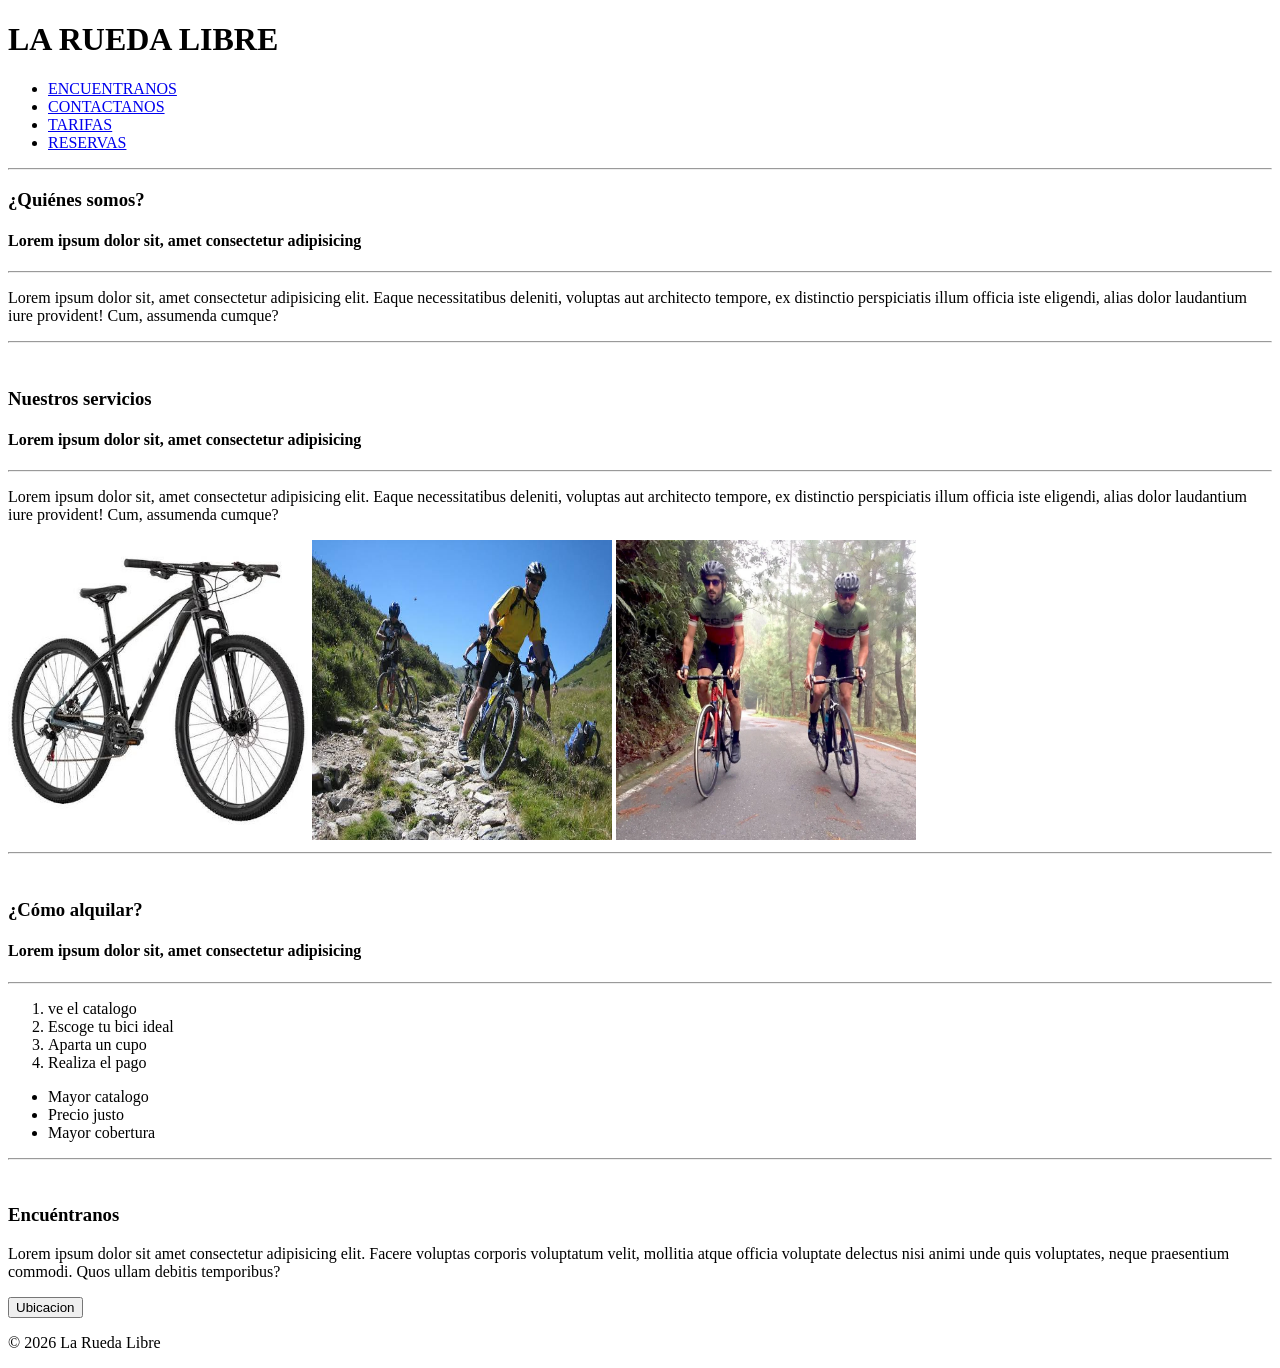
==== index.html @ dae5adf8 "Version intermedia" ====
<!DOCTYPE html>
<html lang="en">

<head>
    <meta charset="UTF-8">
    <meta name="viewport" content="width=device-width, initial-scale=1.0">
    <title>La Rueda Libre</title> 
    <link rel="stylesheet" href="../styles/styles.css">
</head>

<body>
    <header>
        <h1 style="left: auto; font-weight:bold;">LA RUEDA LIBRE</h1>

        <nav>
            <ul>
                <li><a href="#encuentranos">ENCUENTRANOS</a></li>
                <li><a href="mailto:contacto@tudominio.com">CONTACTANOS</a></li>
                <li><a href="Public/terifas.html">TARIFAS</a></li>
                <li><a href="../Public/reservas.html">RESERVAS</a></li>
            </ul>
        </nav>
    </header>

    <hr>

    <main>

        <!-- primer subtitulo -->
        <article>
            <div id="" class="">

                <h3 style="left: auto; font-weight:bold;">¿Quiénes somos?</h3>
                <div>
                    <h4 style="left: auto; font-weight:bold;">Lorem ipsum dolor sit, amet consectetur adipisicing</h4>
                    <hr>
                    <p>Lorem ipsum dolor sit, amet consectetur adipisicing elit. Eaque necessitatibus deleniti, voluptas
                        aut
                        architecto tempore, ex distinctio perspiciatis illum officia iste eligendi, alias dolor
                        laudantium
                        iure provident! Cum, assumenda cumque?</p>
                </div>
            </div>
        </article>

        <hr>
        <br>

        <!-- segundo subtitulo -->

        <article>
            <div id="" class="">

                <h3>Nuestros servicios</h3>
                <div>
                    <h4 style="left: auto; font-weight:bold;">Lorem ipsum dolor sit, amet consectetur adipisicing</h4>
                    <hr>
                    <p>Lorem ipsum dolor sit, amet consectetur adipisicing elit. Eaque necessitatibus deleniti, voluptas
                        aut
                        architecto tempore, ex distinctio perspiciatis illum officia iste eligendi, alias dolor
                        laudantium
                        iure
                        provident! Cum, assumenda cumque?</p>

                    <div style="justify-content: center;">
                        <div style="justify-content: center;">
                            <img src="resources/2images.jpeg" alt="" height="300px" width="300px"
                                style="justify-content: left;">
                            <img src="resources/images.jpeg" alt="" height="300px" width="300px"
                                style="justify-content: center;">
                            <img src="resources/actimax-blog-1b74db6597-Ciclistas-medellin.webp" height="300px"
                                width="300px" style="justify-content: right;">
                        </div>
                    </div>
                </div>
            </div>
        </article>

        <hr>
        <br>

        <!-- tercer subtitulo -->
        <article>
            <div id="" class="">

                <h3>¿Cómo alquilar?</h3>

                <div>
                    <h4 style="left: auto; font-weight:bold;">Lorem ipsum dolor sit, amet consectetur adipisicing</h4>
                    <hr>
                    <div>
                        <ol>
                            <li>ve el catalogo</li>
                            <li>Escoge tu bici ideal</li>
                            <li>Aparta un cupo</li>
                            <li>Realiza el pago</li>
                        </ol>
                    </div>
                    <div>
                        <ul>
                            <li>Mayor catalogo</li>
                            <li>Precio justo</li>
                            <li>Mayor cobertura</li>
                        </ul>
                    </div>
                </div>
            </div>
        </article>

        <hr>
        <br>

        <!-- cuarto subtitulo -->
        <section>
            <div id="encuentranos" class="">

                <h3>Encuéntranos</h3>
                <p>Lorem ipsum dolor sit amet consectetur adipisicing elit. Facere voluptas corporis voluptatum velit,
                    mollitia atque officia voluptate delectus nisi animi unde quis voluptates, neque praesentium
                    commodi.
                    Quos ullam debitis temporibus?</p>

                <a href="https://www.google.com/maps/search/?api=1&query=Parque+de+las+Heras"
                    target="_blank"><button>Ubicacion</button></a>

            </div>

        </section>

    </main>
    <footer>
        <p>&copy; 2026 La Rueda Libre</p>
    </footer>
</body>

</html>
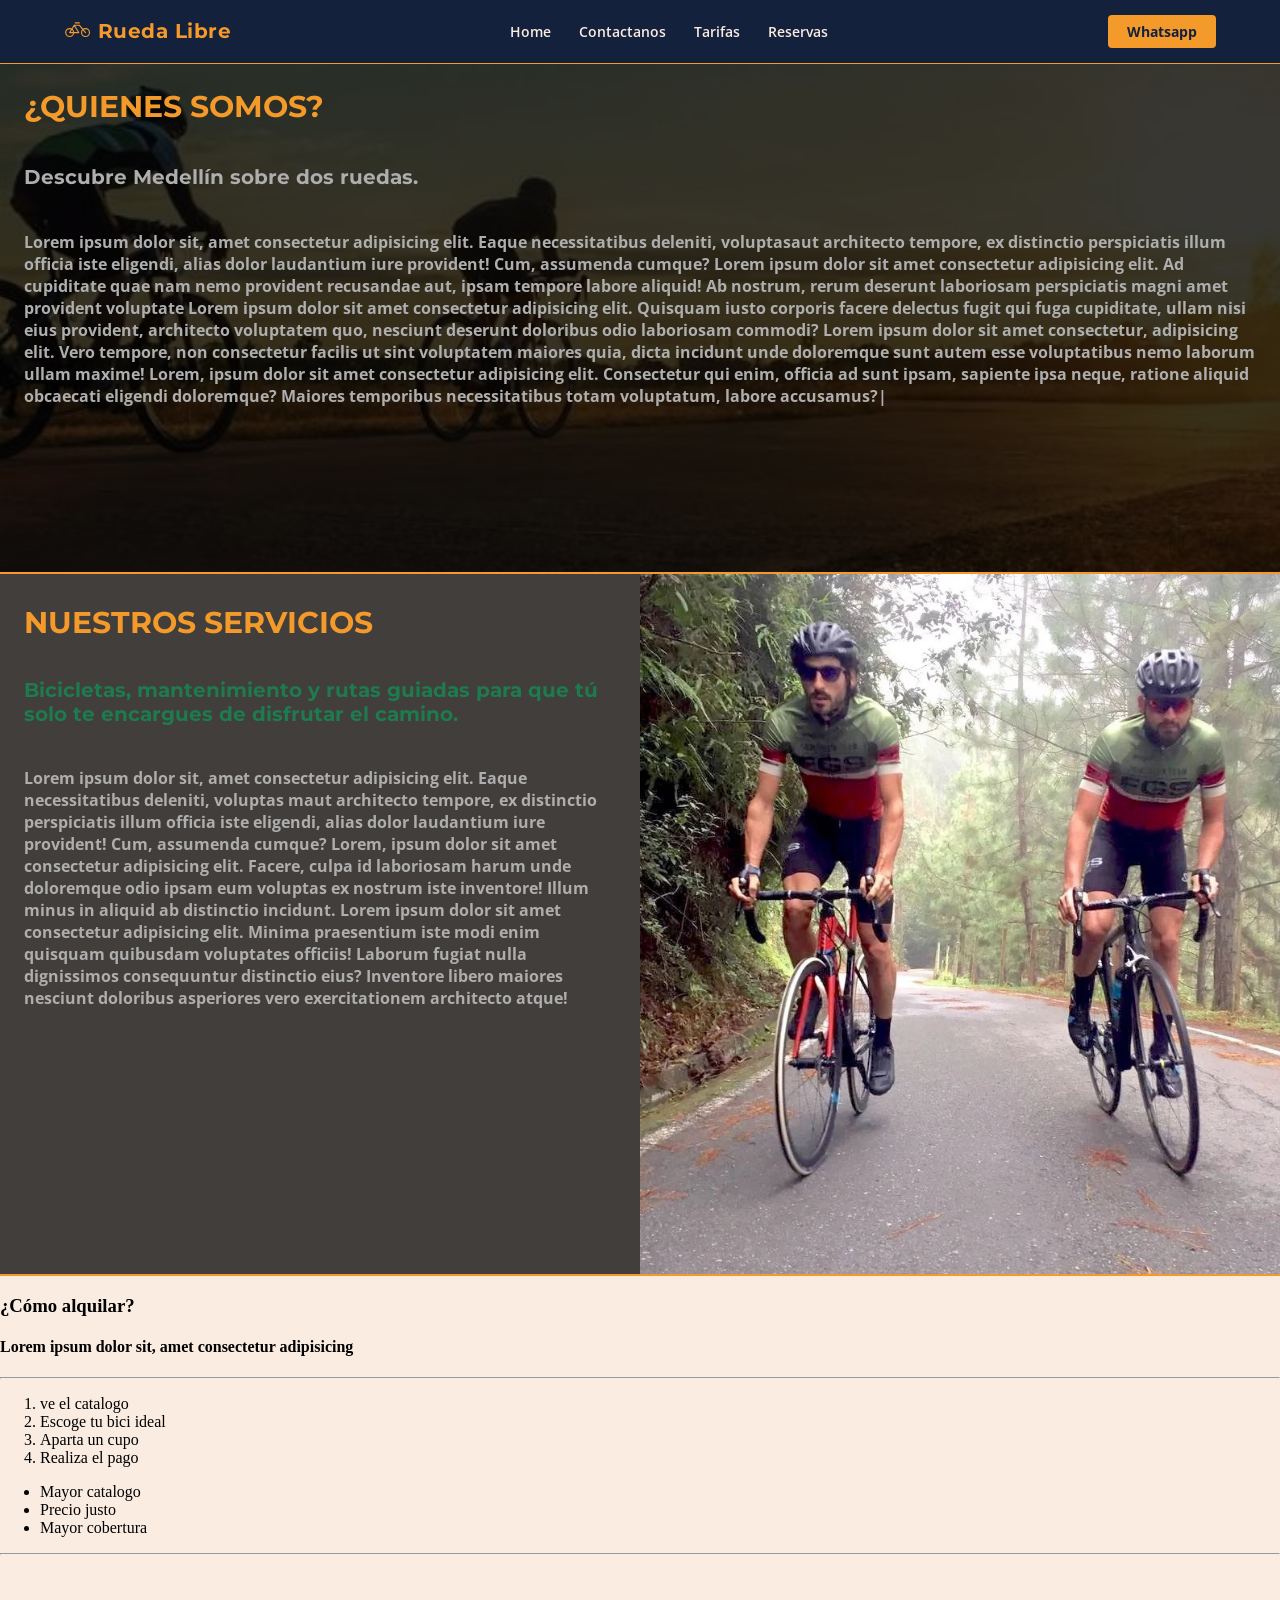
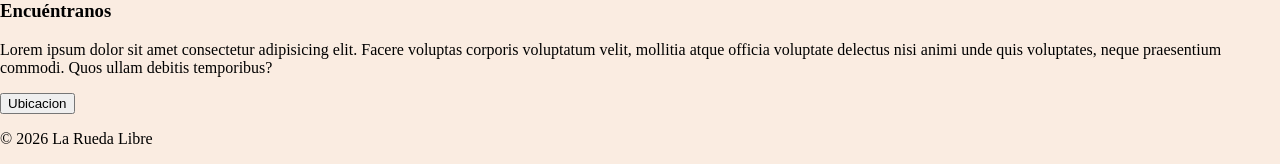
==== commit 474c2757: "version 1.6 alpha" ====
--- a/index.html
+++ b/index.html
@@ -4,86 +4,93 @@
 <head>
     <meta charset="UTF-8">
     <meta name="viewport" content="width=device-width, initial-scale=1.0">
-    <title>La Rueda Libre</title> 
-    <link rel="stylesheet" href="../styles/styles.css">
+    <title>La Rueda Libre</title>
+    <link rel="stylesheet" href="styles/styles.css">
 </head>
 
-<body>
-    <header>
-        <h1 style="left: auto; font-weight:bold;">LA RUEDA LIBRE</h1>
+<body class="Rork">
 
-        <nav>
-            <ul>
-                <li><a href="#encuentranos">ENCUENTRANOS</a></li>
-                <li><a href="mailto:contacto@tudominio.com">CONTACTANOS</a></li>
-                <li><a href="Public/terifas.html">TARIFAS</a></li>
-                <li><a href="../Public/reservas.html">RESERVAS</a></li>
+    <header id="laberBar">
+        <nav id="BarraNavegadora">
+            <div class="label_logo">
+                <svg class="icono_bicicleta" viewBox="0 0 48 32" aria-hidden="true" focusable="false">
+                    <circle cx="10" cy="23" r="7"></circle>
+                    <circle cx="38" cy="23" r="7"></circle>
+                    <path d="M10 23 18 10h9l11 13M18 10l8 13H10m10-17h7"></path>
+                </svg>
+                <span>Rueda Libre</span>
+            </div>
+            <ul class="opcioneNav">
+                <li class="opt11"><a href="../index.html">Home</a></li>
+                <li class="opt11"><a href="mailto:contacto@tudominio.com">Contactanos</a></li>
+                <li class="opt11"><a href="../Public/terifas.html">Tarifas</a></li>
+                <li class="opt11"><a href="../Public/reservas.html">Reservas</a></li>
             </ul>
+            <div class="botones">
+                <a href="https://wa.me/573000000000"><button class="boton">Whatsapp</button></a>
+            </div>
         </nav>
     </header>
 
-    <hr>
 
-    <main>
+    <main class="Yigdrasil">
 
         <!-- primer subtitulo -->
-        <article>
-            <div id="" class="">
+        <article id="Somer">
+            <div id="WhatRaw" class="">
 
-                <h3 style="left: auto; font-weight:bold;">¿Quiénes somos?</h3>
+                <h3 style="left: auto; font-weight:bold;" class="article34">¿QUIENES SOMOS?</h3>
                 <div>
-                    <h4 style="left: auto; font-weight:bold;">Lorem ipsum dolor sit, amet consectetur adipisicing</h4>
-                    <hr>
-                    <p>Lorem ipsum dolor sit, amet consectetur adipisicing elit. Eaque necessitatibus deleniti, voluptas
-                        aut
+                    <h4 style="left: auto; font-weight:bold;" class="subtitle">Descubre Medellín sobre dos ruedas.</h4>
+                    <p class="textos">Lorem ipsum dolor sit, amet consectetur adipisicing elit. Eaque necessitatibus
+                        deleniti, voluptasaut
                         architecto tempore, ex distinctio perspiciatis illum officia iste eligendi, alias dolor
-                        laudantium
-                        iure provident! Cum, assumenda cumque?</p>
+                        laudantium iure provident! Cum, assumenda cumque? Lorem ipsum dolor sit amet consectetur
+                        adipisicing elit.
+                        Ad cupiditate quae nam nemo provident recusandae aut, ipsam tempore labore aliquid! Ab nostrum,
+                        rerum deserunt laboriosam perspiciatis magni amet provident voluptate Lorem ipsum dolor sit amet
+                        consectetur adipisicing elit. Quisquam iusto corporis facere delectus fugit qui fuga cupiditate,
+                        ullam nisi eius provident, architecto voluptatem quo, nesciunt deserunt doloribus odio
+                        laboriosam commodi? Lorem ipsum dolor sit amet consectetur, adipisicing elit. Vero tempore, non
+                        consectetur facilis ut sint voluptatem maiores quia, dicta incidunt unde doloremque sunt autem
+                        esse voluptatibus nemo laborum ullam maxime! Lorem, ipsum dolor sit amet consectetur adipisicing
+                        elit. Consectetur qui enim, officia ad sunt ipsam, sapiente ipsa neque, ratione aliquid
+                        obcaecati eligendi doloremque? Maiores temporibus necessitatibus totam voluptatum, labore
+                        accusamus?|</p>
                 </div>
             </div>
         </article>
 
-        <hr>
-        <br>
-
         <!-- segundo subtitulo -->
 
-        <article>
-            <div id="" class="">
-
-                <h3>Nuestros servicios</h3>
-                <div>
-                    <h4 style="left: auto; font-weight:bold;">Lorem ipsum dolor sit, amet consectetur adipisicing</h4>
-                    <hr>
-                    <p>Lorem ipsum dolor sit, amet consectetur adipisicing elit. Eaque necessitatibus deleniti, voluptas
-                        aut
+        <article class="article22">
+            <div id="Espacing22" class="">
+                <div id="ranward1">
+                    <h3 class="sectio2Title">NUESTROS SERVICIOS</h3>
+                    <h4 style="left: auto; font-weight:bold;" class="subtitle2">Bicicletas, mantenimiento y rutas
+                        guiadas para que tú solo te encargues de disfrutar el camino.</h4>
+                    <p class="textos2">Lorem ipsum dolor sit, amet consectetur adipisicing elit. Eaque necessitatibus
+                        deleniti, voluptas maut
                         architecto tempore, ex distinctio perspiciatis illum officia iste eligendi, alias dolor
-                        laudantium
-                        iure
-                        provident! Cum, assumenda cumque?</p>
-
-                    <div style="justify-content: center;">
-                        <div style="justify-content: center;">
-                            <img src="resources/2images.jpeg" alt="" height="300px" width="300px"
-                                style="justify-content: left;">
-                            <img src="resources/images.jpeg" alt="" height="300px" width="300px"
-                                style="justify-content: center;">
-                            <img src="resources/actimax-blog-1b74db6597-Ciclistas-medellin.webp" height="300px"
-                                width="300px" style="justify-content: right;">
-                        </div>
-                    </div>
+                        laudantium iure provident! Cum, assumenda cumque? Lorem, ipsum dolor sit amet consectetur
+                        adipisicing elit. Facere, culpa id laboriosam harum unde doloremque odio ipsam eum voluptas ex
+                        nostrum iste inventore! Illum minus in aliquid ab distinctio incidunt. Lorem ipsum dolor sit
+                        amet consectetur adipisicing elit. Minima praesentium iste modi enim quisquam quibusdam
+                        voluptates officiis! Laborum fugiat nulla dignissimos consequuntur distinctio eius? Inventore
+                        libero maiores nesciunt doloribus asperiores vero exercitationem architecto atque!</p>
+                </div>
+                <div style="justify-content: center;" id="ranward2">
+                    <img src="resources\actimax-blog-1b74db6597-Ciclistas-medellin.webp" alt="" height="300px"
+                        width="300px" style="justify-content: left;" id="imgsection1">
                 </div>
             </div>
         </article>
 
-        <hr>
-        <br>
-
         <!-- tercer subtitulo -->
-        <article>
+        <article class="">
             <div id="" class="">
 
-                <h3>¿Cómo alquilar?</h3>
+                <h3 id="">¿Cómo alquilar?</h3>
 
                 <div>
                     <h4 style="left: auto; font-weight:bold;">Lorem ipsum dolor sit, amet consectetur adipisicing</h4>
--- a/styles/styles.css
+++ b/styles/styles.css
@@ -0,0 +1,233 @@
+@import url("https://fonts.googleapis.com/css2?family=Montserrat:ital,wght@0,100..900;1,100..900&display=swap");
+@import url('https://fonts.googleapis.com/css2?family=Montserrat:ital,wght@0,100..900;1,100..900&family=Open+Sans:ital,wght@0,300..800;1,300..800&display=swap');
+
+:root {
+
+    /* pañeta de colores */
+
+    --Btn1yEnlaces: #1E7A4F;
+    --Btn2YDestacado: #F39A2B;
+    --TitulosySubtitulos: #14213D;
+    --BackgroundPage: #faece1;
+    --TextoGeneral: #aeaeae;
+
+    /* fuentes google */
+
+    --Titulos: "Montserrat", sans-serif;
+    --Textos: "Open Sans", sans-serif;
+}
+
+
+.Yigdrasil {
+
+    background-color: var(--BackgroundPage);
+    margin: 0 auto;
+    padding: 0;
+}
+
+.Rork { 
+    margin: 0;
+    background-color: var(--BackgroundPage);
+}  
+
+/* nav bar */
+
+#laberBar{ 
+    position: sticky;
+    top: 0;
+    z-index: 100;
+} 
+
+.icono_bicicleta {
+    width: 1.7rem;
+    height: 1.2rem;
+    flex: 0 0 auto;
+    fill: none;
+    stroke: var(--Btn2YDestacado);
+    stroke-width: 2;
+    stroke-linecap: round;
+    stroke-linejoin: round;
+}
+
+#BarraNavegadora {
+    margin-top: 0px;
+    box-sizing: border-box;
+    display: flex;
+    align-items: center;
+    justify-content: space-between;
+    gap: 2rem;
+    width: 100%;
+    min-height: 64px;
+    padding: 0.75rem 5%;
+    background-color: var(--TitulosySubtitulos);
+    border-bottom: 1.5px solid var(--Btn2YDestacado);
+    margin-bottom: 0;
+}
+
+.label_logo {
+    flex-shrink: 0;
+    color: var(--Btn2YDestacado);
+    font-family: var(--Titulos);
+    font-size: 1.25rem;
+    font-weight: 700;
+    letter-spacing: 0.5px;
+}
+
+.opcioneNav {
+    display: flex;
+    align-items: center;
+    justify-content: center;
+    gap: 1.75rem;
+    flex: 1;
+    margin: 0;
+    padding: 0;
+    list-style: none;
+}
+
+.opt11 a {
+    color: var(--BackgroundPage);
+    font-family: var(--Textos);
+    font-size: 0.9rem;
+    font-weight: 600;
+    text-decoration: none;
+    transition: color 0.2s ease;
+}
+
+.opt11 a:hover {
+    color: var(--Btn1yEnlaces);
+}
+
+.botones {
+    flex-shrink: 0;
+}
+
+.boton {
+    display: inline-flex;
+    align-items: center;
+    justify-content: center;
+    padding: 0.6rem 1.2rem;
+    border: 0;
+    border-radius: 4px;
+    background-color: var(--Btn2YDestacado);
+    color: var(--TitulosySubtitulos);
+    box-shadow: none;
+    font-family: var(--Textos);
+    font-size: 0.85rem;
+    font-weight: 700;
+    line-height: 1;
+    cursor: pointer;
+    transition: background-color 0.2s ease;
+}
+
+.boton:hover {
+    background-color: var(--Btn1yEnlaces);
+    color: var(--BackgroundPage);
+} 
+
+/* articulo 1 */
+
+#Somer{ 
+    background-image: url("../resources/bannerarticlequienes%20somos.jpg"); 
+    background-size: cover; 
+    background-position: center;
+    background-repeat: no-repeat;
+    min-height: 460px;    
+}
+
+
+#WhatRaw{ 
+    padding: 1.5rem;
+    background-color: rgba(0, 0, 0, 0.779);
+    color: var(--BackgroundPage); 
+    min-height: 460px;  
+    border-bottom: 1.5px var(--Btn2YDestacado);
+} 
+
+#WhatRaw h3{ 
+    margin-top: 0; 
+    margin-bottom: 2.5rem; 
+    font-family: var(--Titulos); 
+    font-size: 30px; 
+    color: var(--Btn2YDestacado);
+}  
+
+.subtitle{ 
+    margin-bottom: 2.6rem; 
+    font-family: var(--Titulos); 
+    font-size: 20px;  
+    color: var(--TextoGeneral);
+} 
+
+.textos{ 
+
+    font-family: var(--Textos); 
+    font-size: 16px; 
+    color: var(--TextoGeneral); 
+    font-weight: 700; 
+    text-justify: center;
+
+} 
+
+.article22{ 
+    padding: 0 0rem 0rem; 
+    margin-top: 0; 
+    border-top: solid 2px var(--Btn2YDestacado); 
+    border-bottom: solid 2px var(--Btn2YDestacado);
+} 
+
+
+#Espacing22{ 
+    display: grid; 
+    grid-template-columns: minmax(0, 1fr) minmax(0, 1fr); 
+    gap: 0rem; 
+    align-items: stretch;
+} 
+
+#ranward1{ 
+    min-width: 0;  
+    background-color: rgba(0, 0, 0, 0.736); 
+} 
+
+#ranward2{ 
+    min-width: 0;
+} 
+
+#imgsection1{ 
+    display: block; 
+    width: 100%;
+    height: 700px; 
+    min-height: 300px; 
+    object-fit: cover;
+}  
+
+.sectio2Title{ 
+
+    color: var(--Btn2YDestacado); 
+    font-family: var(--Titulos);
+    font-size: 30px;  
+    padding-left: 1.5rem; 
+    margin-bottom: 2.3rem;
+    
+} 
+
+.subtitle2{ 
+    padding-left: 1.5rem; 
+    font-family: var(--Titulos); 
+    font-size: 20px; 
+    color: var(--Btn1yEnlaces); 
+    margin-bottom: 2.6rem;
+
+} 
+
+.textos2{ 
+
+    font-family: var(--Textos); 
+    font-size: 16px; 
+    color: var(--TextoGeneral); 
+    font-weight: 700; 
+    text-justify: justify; 
+    padding-left: 1.5rem;  
+    padding-right: 1.5rem ;
+
+}
+
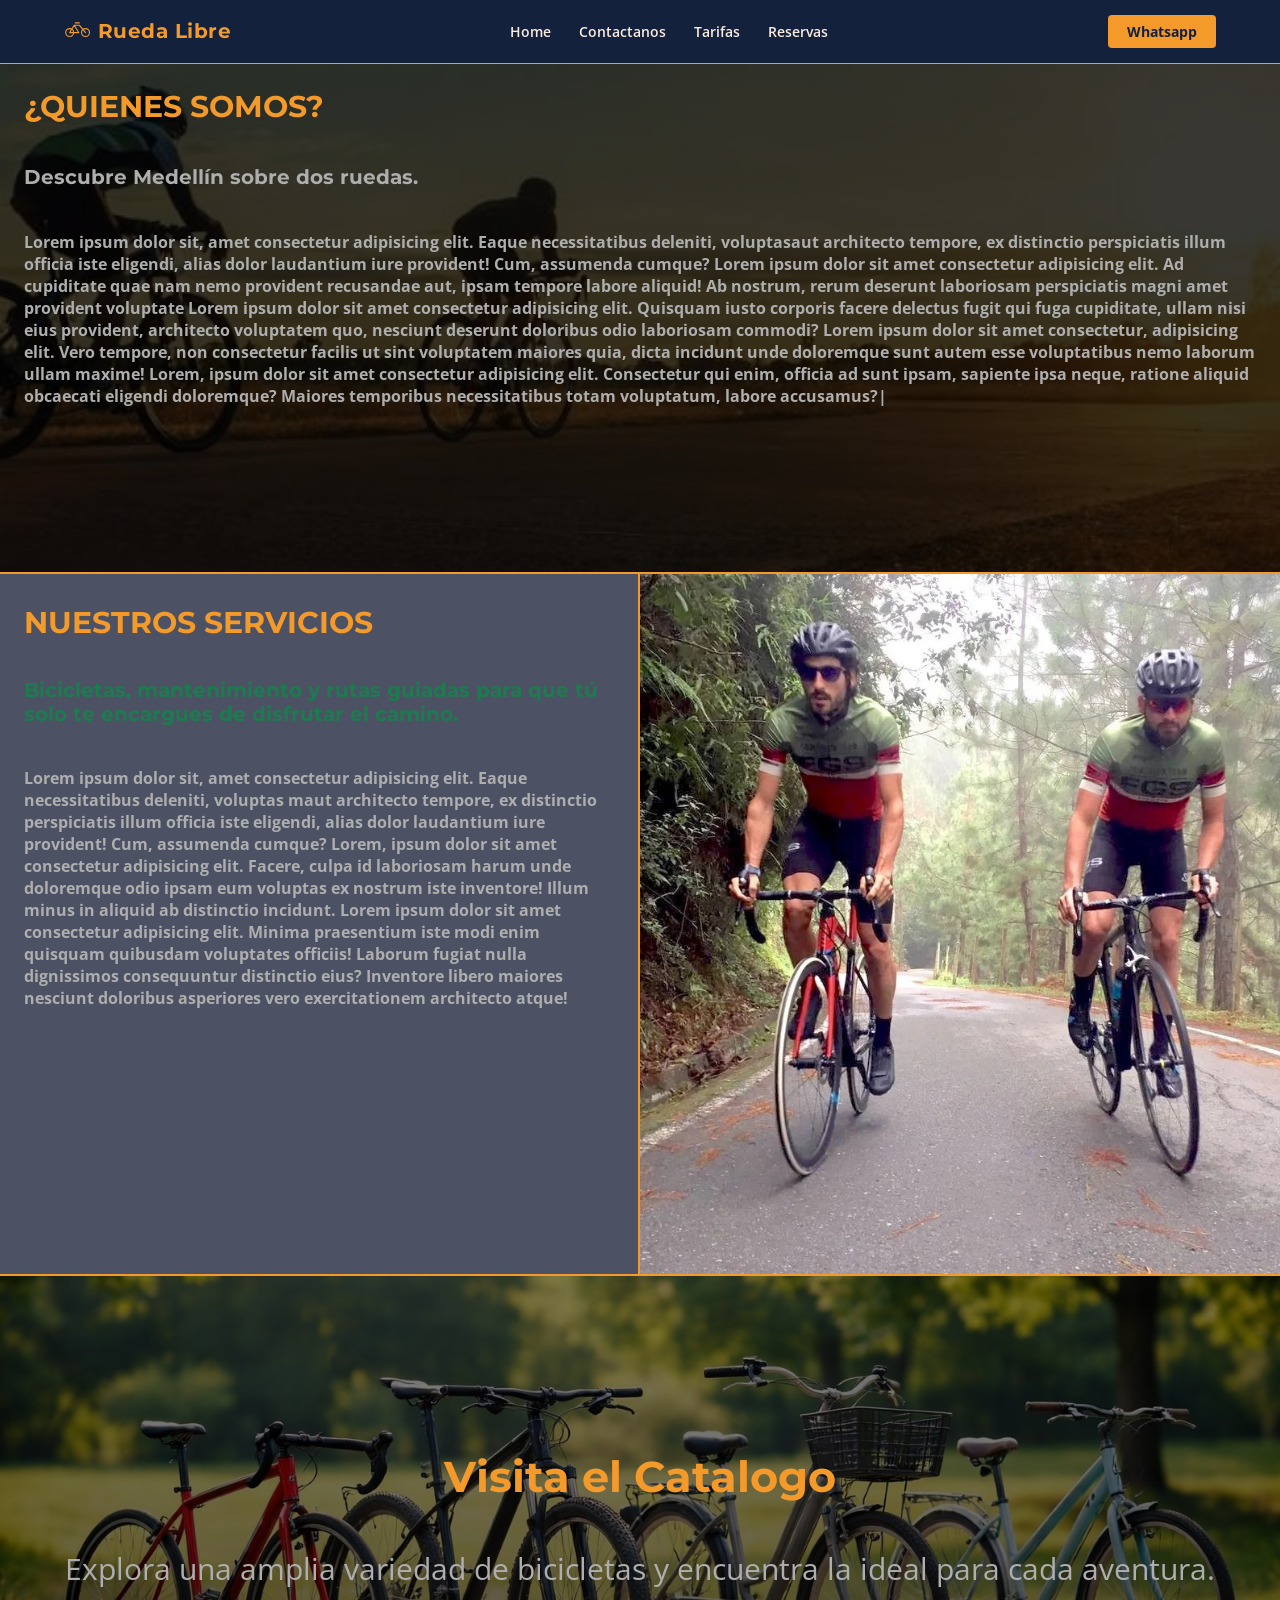
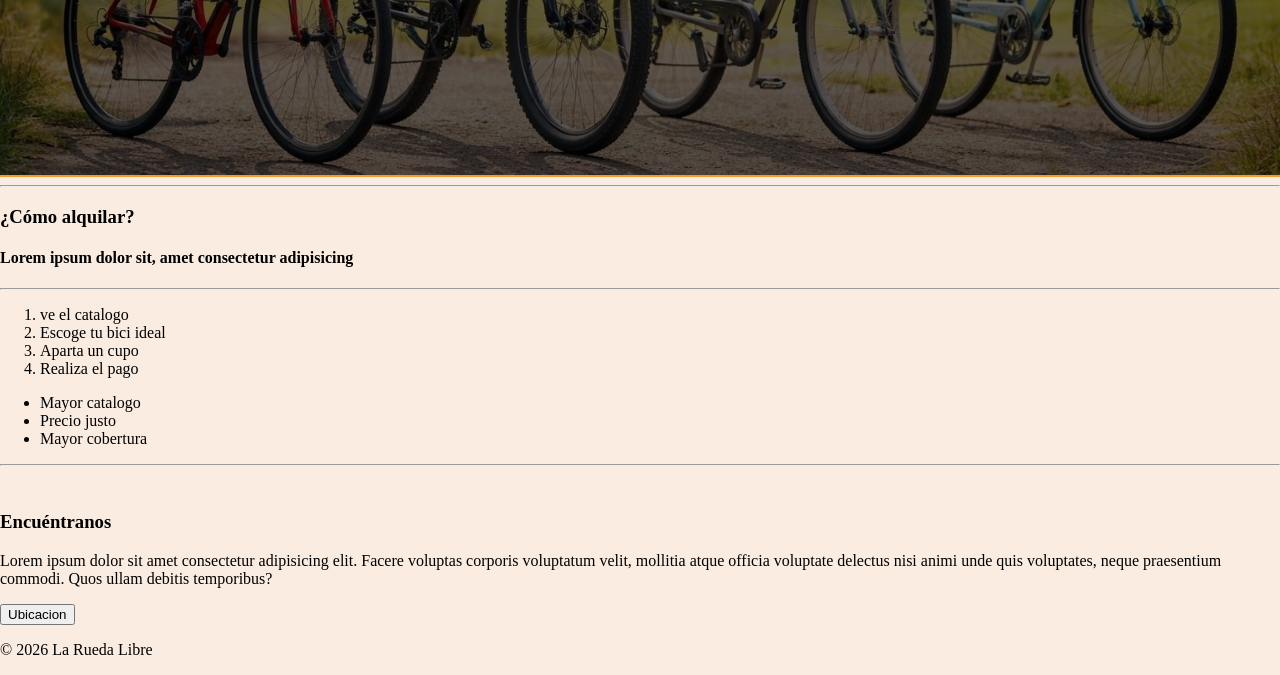
==== commit e3085db8: "version 1.7 alpha" ====
--- a/index.html
+++ b/index.html
@@ -61,10 +61,11 @@
             </div>
         </article>
 
-        <!-- segundo subtitulo -->
+        <!-- segundo subtitulo --> 
 
         <article class="article22">
-            <div id="Espacing22" class="">
+            <div id="Espacing22" class=""> 
+                <!--añadir carrusel de tarjetas a ranward 1 pa que se vea mamonson :v-->
                 <div id="ranward1">
                     <h3 class="sectio2Title">NUESTROS SERVICIOS</h3>
                     <h4 style="left: auto; font-weight:bold;" class="subtitle2">Bicicletas, mantenimiento y rutas
@@ -84,7 +85,46 @@
                         width="300px" style="justify-content: left;" id="imgsection1">
                 </div>
             </div>
-        </article>
+        </article>  
+
+        
+
+        <section class="carrusel">
+            <div class="slider-boxcarr">
+                <ul class="listSlider">
+                    <li class="elementslider">
+                        <img src="../resources/imgCarrusel/1pasoSlide.jpeg" alt="" class="componentSlider">
+                            <div class="textoSlider"> 
+                                <h3 class="ActioLabelSlider">Visita el Catalogo</h3> 
+                                <p class="Slidertext">Explora una amplia variedad de bicicletas y encuentra la ideal para cada aventura.</p>
+                            </div>
+                    </li>
+                    <li class="elementslider">
+                        <img src="../resources/imgCarrusel/2pasoSlide.jpeg" alt="" class="componentSlider">
+                            <div class="textoSlider"> 
+                                <h3 class="ActioLabelSlider">Escoje la Bici</h3> 
+                                <p class="Slidertext">Compara opciones y elige la bicicleta que mejor se adapte a tu presupuesto.</p>
+                            </div>
+                    </li>
+                    <li class="elementslider">
+                        <img src="../resources/imgCarrusel/3pasoSlide.jpeg" alt="" class="componentSlider">
+                            <div class="textoSlider"> 
+                                <h3 class="ActioLabelSlider">Aparta tu Bici</h3> 
+                                <p class="Slidertext">Encuentra opciones de alquiler en más zonas y disfruta de nuevas rutas.</p>
+                            </div>
+                    </li>
+                    <li class="elementslider">
+                        <img src="../resources/imgCarrusel/4pasoSlide.jpeg" alt="" class="componentSlider">
+                            <div class="textoSlider"> 
+                                <h3 class="ActioLabelSlider">Paga por tu Bici</h3> 
+                                <p class="Slidertext">Reserva tu bicicleta y realiza el pago de forma sencilla y segura desde nuestra plataforma.</p>
+                            </div>
+                    </li>
+                </ul>
+            </div>
+        </section> 
+
+        <hr>
 
         <!-- tercer subtitulo -->
         <article class="">
--- a/styles/styles.css
+++ b/styles/styles.css
@@ -185,7 +185,8 @@
 
 #ranward1{ 
     min-width: 0;  
-    background-color: rgba(0, 0, 0, 0.736); 
+    background-color: #14213dc1;  
+    border-right: solid 2px var(--Btn2YDestacado);
 } 
 
 #ranward2{ 
@@ -228,6 +229,94 @@
     text-justify: justify; 
     padding-left: 1.5rem;  
     padding-right: 1.5rem ;
-
-}
-
+} 
+
+.carrusel{ 
+     padding: 0; 
+     margin: 0; 
+     box-sizing: border-box; 
+     border-bottom: 2px solid var(--Btn2YDestacado);
+} 
+
+.slider-boxcarr{ 
+
+    width: 100%; 
+    height: auto; 
+    margin: 0 auto; 
+    overflow: hidden; 
+    height: 100%;
+} 
+
+.slider-boxcarr .listSlider{
+    display: flex; 
+    padding: 0;  
+    margin: 0;
+    width: 400%; 
+    animation: slide 9s infinite alternate ease-in-out;
+} 
+
+.slider-boxcarr .elementslider{
+    position: relative;  
+    flex: 0 0 25%;
+    width: 100%; 
+    list-style: none;    
+    height: clamp(250px, 39vw, 500px);
+} 
+
+.textoSlider{ 
+   position: absolute;
+    inset: 0;
+    display: flex;
+    flex-direction: column;
+    justify-content: center;
+    align-items: center;
+    text-align: center;
+    margin: 0; 
+    margin-bottom: 2%; 
+    margin-right: 0%;
+    z-index: 2;
+} 
+
+.elementslider::after {
+    content: "";
+    position: absolute;
+    inset: 0;
+    z-index: 1;
+    background: linear-gradient(
+        to bottom,
+        rgba(0, 0, 0, 0.476),
+        rgba(0, 0, 0, 0.678)
+    );
+    pointer-events: none;}
+
+.componentSlider {
+    display: block;
+    width: 100%;
+    height: 100%;
+    object-fit: cover;
+} 
+
+@keyframes slide {
+    0%, 20%   { transform: translateX(0); }
+    25%, 45%  { transform: translateX(-25%); }
+    50%, 70%  { transform: translateX(-50%); }
+    75%, 100% { transform: translateX(-75%); }
+} 
+
+.ActioLabelSlider{ 
+
+    font-family: var(--Titulos); 
+    color: var(--Btn2YDestacado); 
+    font-size: 43px; 
+
+} 
+
+.Slidertext{ 
+
+    margin-top: 0.1rem;
+    font-family: var(--Textos); 
+    color: var(--TextoGeneral);  
+    font-size: 30px; 
+
+}
+
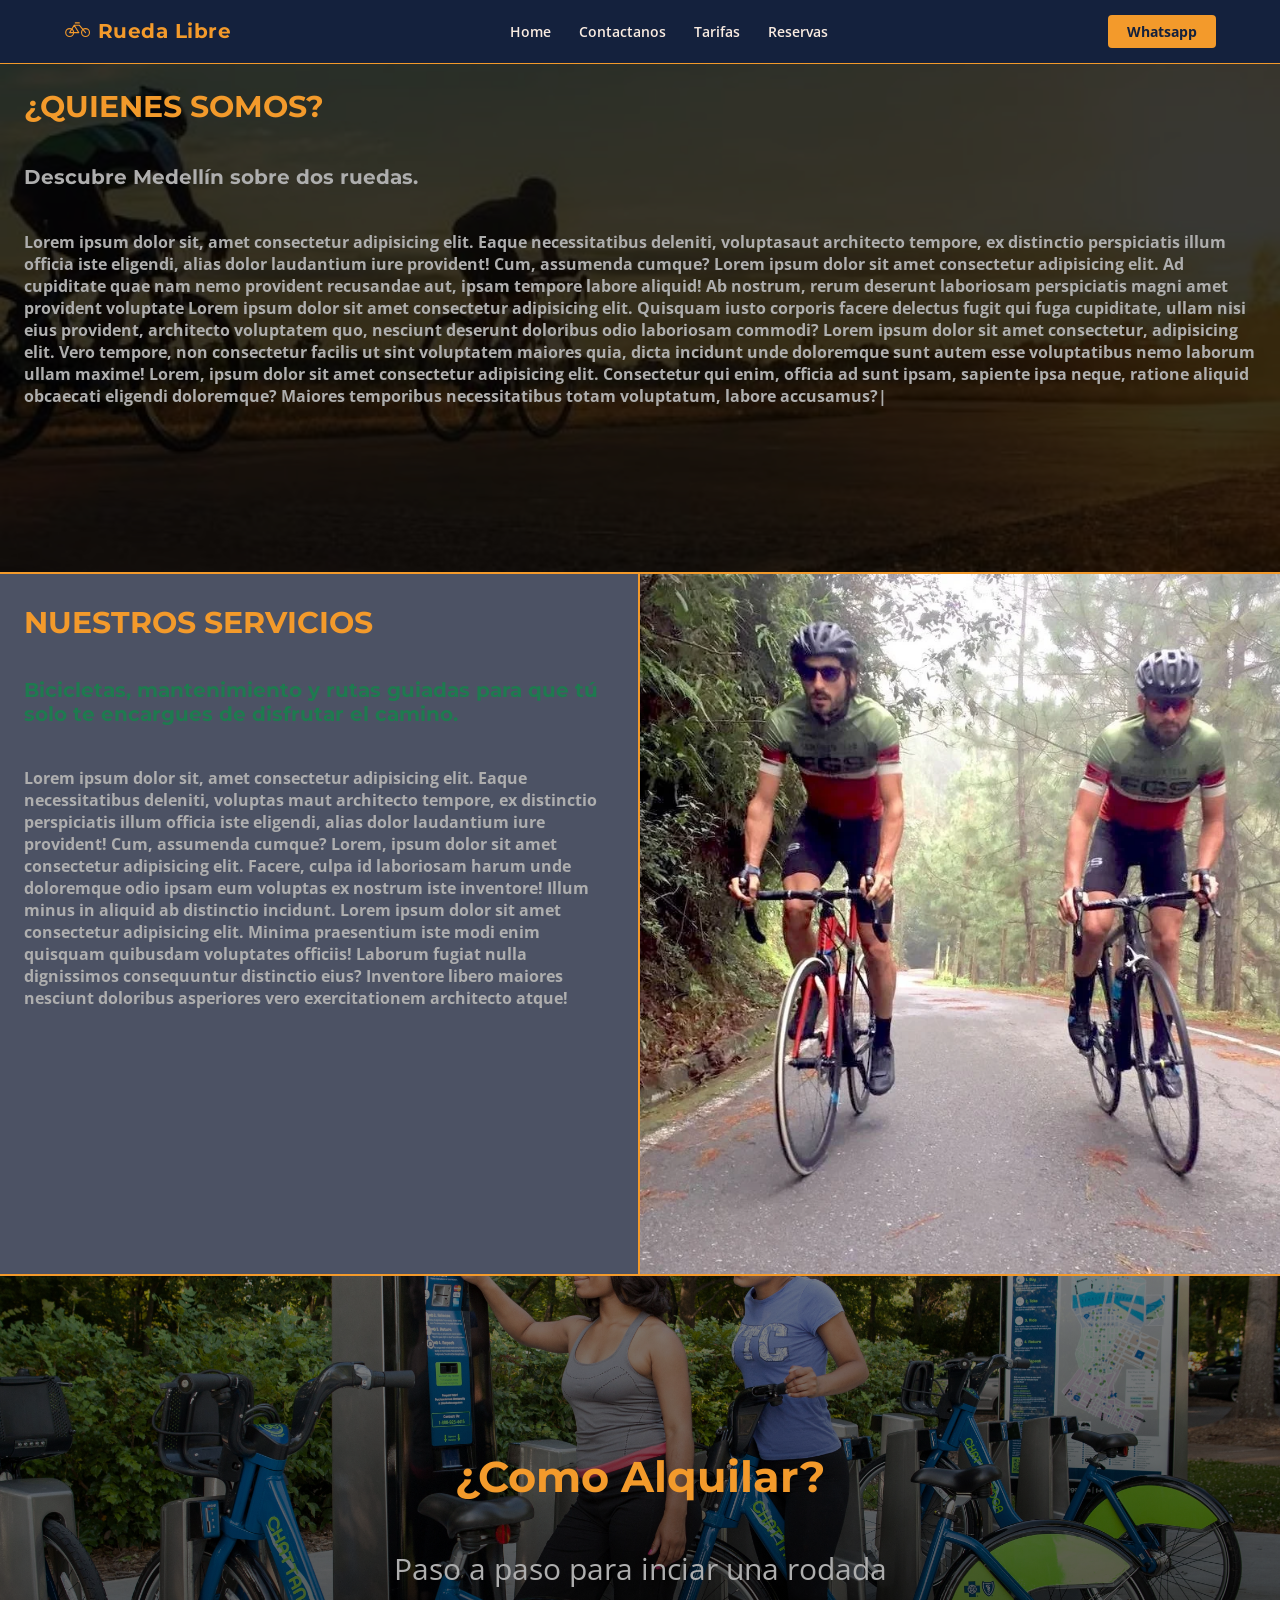
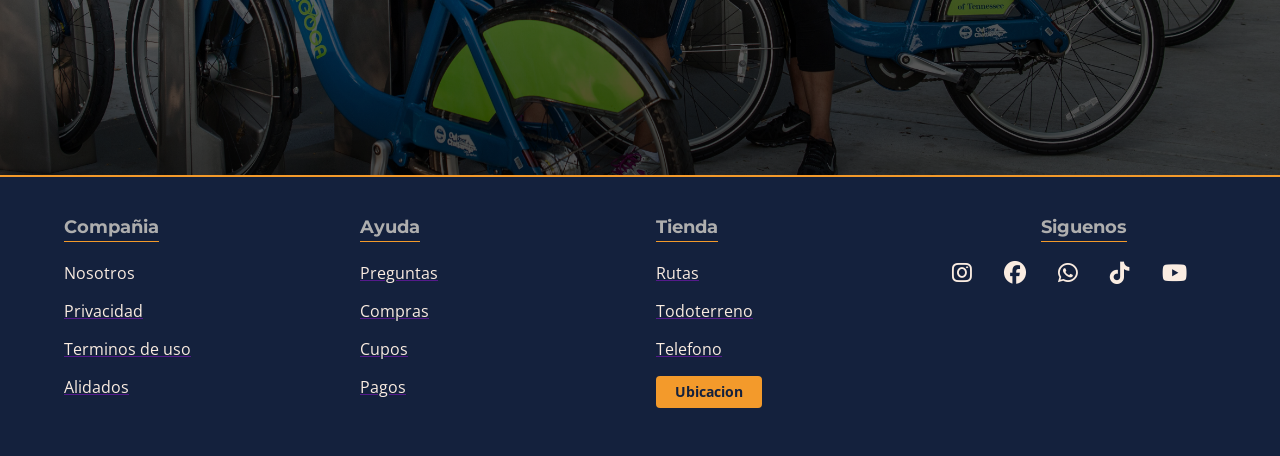
==== commit e75080e2: "versionm 2.0 alpha" ====
--- a/index.html
+++ b/index.html
@@ -6,6 +6,7 @@
     <meta name="viewport" content="width=device-width, initial-scale=1.0">
     <title>La Rueda Libre</title>
     <link rel="stylesheet" href="styles/styles.css">
+    <link rel="stylesheet" href="https://cdnjs.cloudflare.com/ajax/libs/font-awesome/6.7.1/css/all.min.css">
 </head>
 
 <body class="Rork">
@@ -61,10 +62,10 @@
             </div>
         </article>
 
-        <!-- segundo subtitulo --> 
+        <!-- segundo subtitulo -->
 
         <article class="article22">
-            <div id="Espacing22" class=""> 
+            <div id="Espacing22" class="">
                 <!--añadir carrusel de tarjetas a ranward 1 pa que se vea mamonson :v-->
                 <div id="ranward1">
                     <h3 class="sectio2Title">NUESTROS SERVICIOS</h3>
@@ -85,99 +86,135 @@
                         width="300px" style="justify-content: left;" id="imgsection1">
                 </div>
             </div>
-        </article>  
-
-        
-
+        </article>
+        <!--carrusel-->
         <section class="carrusel">
             <div class="slider-boxcarr">
                 <ul class="listSlider">
                     <li class="elementslider">
+                        <img src="..\resources\imgCarrusel\titelcarrusel.jpg" alt="" class="componentSlider">
+                        <div class="textoSlider">
+                            <h3 class="ActioLabelSlider">¿Como Alquilar?</h3>
+                            <p class="Slidertext">Paso a paso para inciar una rodada</p>
+                        </div>
+                    </li>
+                    <li class="elementslider">
                         <img src="../resources/imgCarrusel/1pasoSlide.jpeg" alt="" class="componentSlider">
-                            <div class="textoSlider"> 
-                                <h3 class="ActioLabelSlider">Visita el Catalogo</h3> 
-                                <p class="Slidertext">Explora una amplia variedad de bicicletas y encuentra la ideal para cada aventura.</p>
-                            </div>
+                        <div class="textoSlider">
+                            <h3 class="ActioLabelSlider">Visita el Catalogo</h3>
+                            <p class="Slidertext">Explora una amplia variedad de bicicletas y encuentra la ideal para
+                                cada aventura.</p>
+                        </div>
                     </li>
                     <li class="elementslider">
                         <img src="../resources/imgCarrusel/2pasoSlide.jpeg" alt="" class="componentSlider">
-                            <div class="textoSlider"> 
-                                <h3 class="ActioLabelSlider">Escoje la Bici</h3> 
-                                <p class="Slidertext">Compara opciones y elige la bicicleta que mejor se adapte a tu presupuesto.</p>
-                            </div>
+                        <div class="textoSlider">
+                            <h3 class="ActioLabelSlider">Escoje la Bici</h3>
+                            <p class="Slidertext">Compara opciones y elige la bicicleta que mejor se adapte a tu
+                                presupuesto.</p>
+                        </div>
                     </li>
                     <li class="elementslider">
                         <img src="../resources/imgCarrusel/3pasoSlide.jpeg" alt="" class="componentSlider">
-                            <div class="textoSlider"> 
-                                <h3 class="ActioLabelSlider">Aparta tu Bici</h3> 
-                                <p class="Slidertext">Encuentra opciones de alquiler en más zonas y disfruta de nuevas rutas.</p>
-                            </div>
+                        <div class="textoSlider">
+                            <h3 class="ActioLabelSlider">Aparta tu Bici</h3>
+                            <p class="Slidertext">Encuentra opciones de alquiler en más zonas y disfruta de nuevas
+                                rutas.</p>
+                        </div>
                     </li>
                     <li class="elementslider">
                         <img src="../resources/imgCarrusel/4pasoSlide.jpeg" alt="" class="componentSlider">
-                            <div class="textoSlider"> 
-                                <h3 class="ActioLabelSlider">Paga por tu Bici</h3> 
-                                <p class="Slidertext">Reserva tu bicicleta y realiza el pago de forma sencilla y segura desde nuestra plataforma.</p>
-                            </div>
-                    </li>
-                </ul>
-            </div>
-        </section> 
-
-        <hr>
-
-        <!-- tercer subtitulo -->
-        <article class="">
-            <div id="" class="">
-
-                <h3 id="">¿Cómo alquilar?</h3>
-
-                <div>
-                    <h4 style="left: auto; font-weight:bold;">Lorem ipsum dolor sit, amet consectetur adipisicing</h4>
-                    <hr>
-                    <div>
-                        <ol>
-                            <li>ve el catalogo</li>
-                            <li>Escoge tu bici ideal</li>
-                            <li>Aparta un cupo</li>
-                            <li>Realiza el pago</li>
-                        </ol>
-                    </div>
-                    <div>
-                        <ul>
-                            <li>Mayor catalogo</li>
-                            <li>Precio justo</li>
-                            <li>Mayor cobertura</li>
-                        </ul>
-                    </div>
-                </div>
-            </div>
-        </article>
-
-        <hr>
-        <br>
-
-        <!-- cuarto subtitulo -->
-        <section>
-            <div id="encuentranos" class="">
-
-                <h3>Encuéntranos</h3>
-                <p>Lorem ipsum dolor sit amet consectetur adipisicing elit. Facere voluptas corporis voluptatum velit,
-                    mollitia atque officia voluptate delectus nisi animi unde quis voluptates, neque praesentium
-                    commodi.
-                    Quos ullam debitis temporibus?</p>
-
-                <a href="https://www.google.com/maps/search/?api=1&query=Parque+de+las+Heras"
-                    target="_blank"><button>Ubicacion</button></a>
-
-            </div>
-
+                        <div class="textoSlider">
+                            <h3 class="ActioLabelSlider">Paga por tu Bici</h3>
+                            <p class="Slidertext">Reserva tu bicicleta y realiza el pago de forma sencilla y segura
+                                desde nuestra plataforma.</p>
+                        </div>
+                    </li>
+                </ul>
+            </div>
         </section>
 
     </main>
-    <footer>
-        <p>&copy; 2026 La Rueda Libre</p>
+
+
+
+    <footer class="pie_de_pagina">
+
+        <div class="footerbody">
+
+            <div class="footercols">
+
+                <h4 class="titlefoot">Compañia</h4>
+
+                <ul class="fotcoltree">
+                    <li class="itemfoot">Nosotros</li>
+                    <a href=""><li class="itemfoot">Privacidad</li></a>
+                    <a href=""><li class="itemfoot">Terminos de uso</li></a>
+                    <a href=""><li class="itemfoot">Alidados</li></a>
+                </ul>
+
+            </div>
+
+            <div class="footercols">
+
+                <h4 class="titlefoot">Ayuda</h4>
+
+                <ul class="fotcoltree">
+                    <a href=""><li class="itemfoot">Preguntas</li></a>
+                    <a href=""><li class="itemfoot">Compras</li></a>
+                    <a href=""><li class="itemfoot">Cupos</li></a>
+                    <a href=""><li class="itemfoot">Pagos</li></a>
+                </ul>
+
+            </div>
+
+            <div class="footercols">
+
+                <h4 class="titlefoot">Tienda</h4>
+
+                <ul class="fotcoltree">
+                    <a href=""><li class="itemfoot">Rutas</li></a>
+                    <a href=""><li class="itemfoot">Todoterreno</li></a>
+                    <a href=""><li class="itemfoot">Telefono</li></a>
+                    <a href=""><li class="itemfoot"><a href="https://www.google.com/maps/search/?api=1&query=Parque+de+las+Heras"
+                    target="_blank"><button>Ubicacion</button></a></li>
+                </ul>
+
+            </div>
+
+            <div class="footercols">
+
+                <h4 class="titlefoot">Siguenos</h4>
+
+                <div class="svgsiconssocial">
+
+                    <a href="https://instagram.com/tu-cuenta" aria-label="Instagram">
+                        <i class="fa-brands fa-instagram"></i>
+                    </a>
+
+                    <a href="https://facebook.com/tu-cuenta" aria-label="Facebook">
+                        <i class="fa-brands fa-facebook"></i>
+                    </a>
+
+                    <a href="https://wa.me/570000000000" aria-label="WhatsApp">
+                        <i class="fa-brands fa-whatsapp"></i>
+                    </a>
+
+                    <a href="https://tiktok.com/@tu-cuenta" aria-label="TikTok">
+                        <i class="fa-brands fa-tiktok"></i>
+                    </a>
+
+                    <a href="https://youtube.com/@tu-cuenta" aria-label="YouTube">
+                        <i class="fa-brands fa-youtube"></i>
+                    </a>
+
+                </div>
+
+            </div>
+
+        </div>
     </footer>
+
 </body>
 
 </html>
--- a/styles/styles.css
+++ b/styles/styles.css
@@ -318,5 +318,105 @@
     color: var(--TextoGeneral);  
     font-size: 30px; 
 
-}
-
+}  
+
+.pie_de_pagina{
+    width: 100%; 
+    background-color: var(--TitulosySubtitulos); 
+    align-content: center;
+}
+
+.footerbody{  
+    display: grid; 
+    grid-template-columns: repeat(4, minmax(220px, 1fr)); 
+    gap: 2rem; 
+    box-sizing: border-box; 
+    width: min(calc(100% - 3rem), 1200px);
+    margin-inline: auto;
+    padding: 2rem 1.5rem;
+} 
+
+.footercols:last-child {
+    justify-self: stretch;
+    text-align: center;
+}
+
+.footercols:last-child .titlefoot {
+    text-align: center;
+}
+
+.titlefoot{ 
+    font-family: var(--Titulos); 
+    color: var(--TextoGeneral); 
+    font-size: 18px; 
+    margin-top: 0.4rem; 
+    text-decoration: underline; 
+    text-decoration-color: var(--Btn2YDestacado) ; 
+    text-underline-offset: 8px; 
+    text-align: justify; 
+    transition: text-shadow 0.2s ease, text-decoration-color 0.2s ease; 
+    cursor: pointer;
+} 
+
+.titlefoot:hover{ 
+    text-decoration: none;
+    text-shadow: 0 0 8px currentColor;
+}  
+
+.fotcoltree{ 
+    margin: 0;
+    padding: 0;
+}
+
+.fotcoltree .itemfoot{ 
+    list-style: none; 
+    text-align: left; 
+    margin-bottom: 1rem; 
+    font-family: var(--Textos); 
+    color: var(--BackgroundPage); 
+} 
+
+.pie_de_pagina button {
+    display: inline-flex;
+    align-items: center;
+    justify-content: center;
+    padding: 0.6rem 1.2rem;
+    border: 0;
+    border-radius: 4px;
+    background-color: var(--Btn2YDestacado);
+    color: var(--TitulosySubtitulos);
+    box-shadow: none;
+    font-family: var(--Textos);
+    font-size: 0.85rem;
+    font-weight: 700;
+    line-height: 1;
+    cursor: pointer;
+    transition: background-color 0.2s ease;
+}
+
+.pie_de_pagina button:hover {
+    background-color: var(--Btn1yEnlaces);
+    color: var(--BackgroundPage);
+} 
+
+.svgsiconssocial {
+    display: flex;
+    flex-wrap: wrap;
+    align-items: center;
+    gap: 2rem;
+    max-width: 100%;
+}
+
+.svgsiconssocial a {
+    display: inline-flex;
+    align-items: center;
+    justify-content: center;
+    color: var(--BackgroundPage);
+    text-decoration: none;
+    font-size: 1.4rem;
+    line-height: 1;
+}
+
+.svgsiconssocial a i {
+    color: inherit;
+}
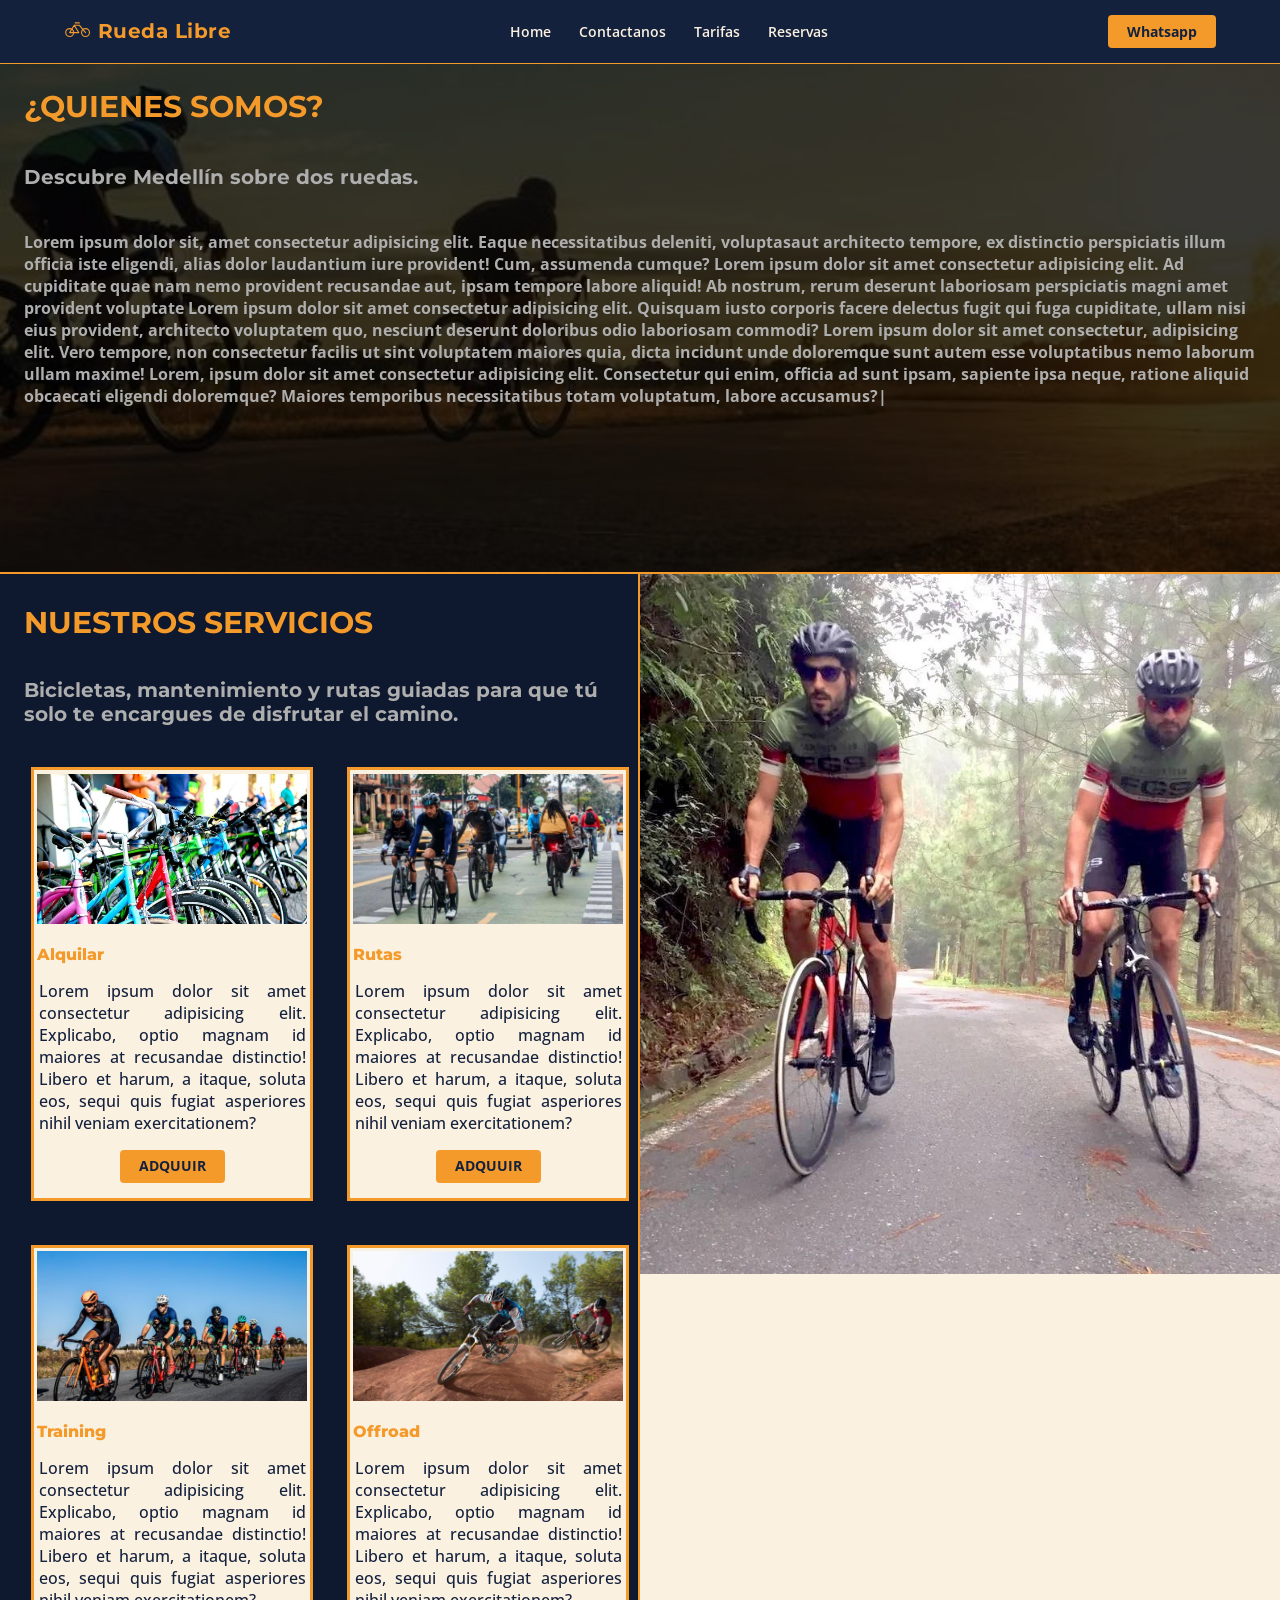
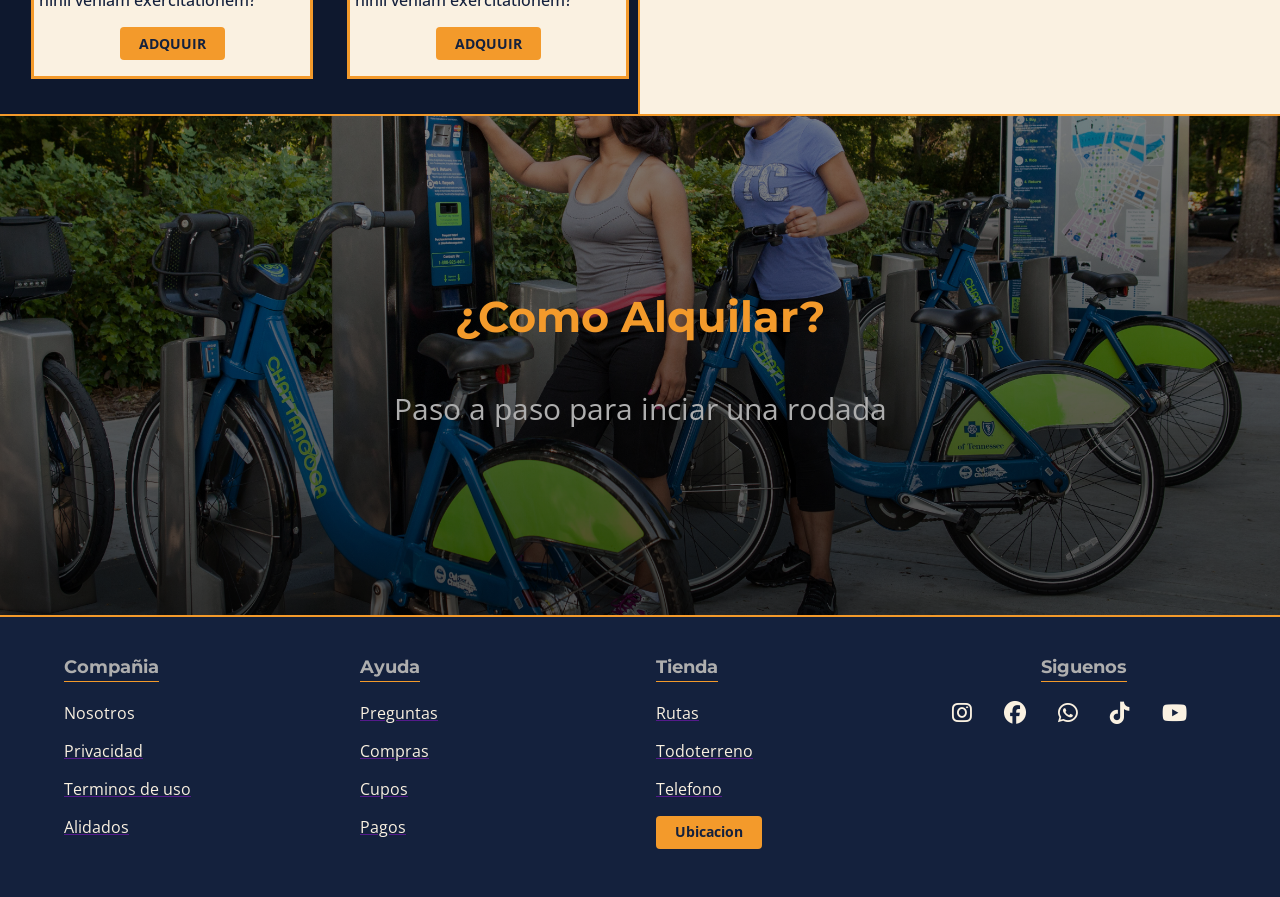
==== commit e89a400e: "version 2.1 alpha" ====
--- a/index.html
+++ b/index.html
@@ -28,7 +28,7 @@
                 <li class="opt11"><a href="../Public/reservas.html">Reservas</a></li>
             </ul>
             <div class="botones">
-                <a href="https://wa.me/573000000000"><button class="boton">Whatsapp</button></a>
+                <a target="_blank" href="https://wa.me/573000000000"><button class="boton">Whatsapp</button></a>
             </div>
         </nav>
     </header>
@@ -71,15 +71,85 @@
                     <h3 class="sectio2Title">NUESTROS SERVICIOS</h3>
                     <h4 style="left: auto; font-weight:bold;" class="subtitle2">Bicicletas, mantenimiento y rutas
                         guiadas para que tú solo te encargues de disfrutar el camino.</h4>
-                    <p class="textos2">Lorem ipsum dolor sit, amet consectetur adipisicing elit. Eaque necessitatibus
-                        deleniti, voluptas maut
-                        architecto tempore, ex distinctio perspiciatis illum officia iste eligendi, alias dolor
-                        laudantium iure provident! Cum, assumenda cumque? Lorem, ipsum dolor sit amet consectetur
-                        adipisicing elit. Facere, culpa id laboriosam harum unde doloremque odio ipsam eum voluptas ex
-                        nostrum iste inventore! Illum minus in aliquid ab distinctio incidunt. Lorem ipsum dolor sit
-                        amet consectetur adipisicing elit. Minima praesentium iste modi enim quisquam quibusdam
-                        voluptates officiis! Laborum fugiat nulla dignissimos consequuntur distinctio eius? Inventore
-                        libero maiores nesciunt doloribus asperiores vero exercitationem architecto atque!</p>
+
+
+                    <!--cuerpo cards-->
+                    <div class="row1cards">
+
+                        <!--card1-->
+                        <div class="CardBody">
+
+                            <div class="imgcard" id="img11">
+
+                            </div>
+
+                            <h4 class="TITLECARD">Alquilar</h4>
+
+                            <p class="textocard">Lorem ipsum dolor sit amet consectetur adipisicing elit. Explicabo, optio magnam id
+                                maiores at recusandae distinctio! Libero et harum, a itaque, soluta eos, sequi quis
+                                fugiat asperiores nihil veniam exercitationem?</p> 
+
+                            <button class="BTNCARDINDEX">ADQUUIR</button>
+
+                        </div>
+
+                        <!--card2-->
+                        <div class="CardBody">
+
+                            <div class="imgcard" id="img12">
+
+                            </div>
+
+                            <h4 class="TITLECARD">Rutas</h4>
+
+                            <p class="textocard">Lorem ipsum dolor sit amet consectetur adipisicing elit. Explicabo, optio magnam id
+                                maiores at recusandae distinctio! Libero et harum, a itaque, soluta eos, sequi quis
+                                fugiat asperiores nihil veniam exercitationem?</p> 
+
+                            <button class="BTNCARDINDEX">ADQUUIR</button>
+
+                        </div>
+
+                        <!--card3-->
+                        <div class="CardBody">
+
+                            <div class="imgcard" id="img13">
+
+                            </div>
+
+                            <h4 class="TITLECARD">Training</h4>
+
+                            <p class="textocard">Lorem ipsum dolor sit amet consectetur adipisicing elit. Explicabo, optio magnam id
+                                maiores at recusandae distinctio! Libero et harum, a itaque, soluta eos, sequi quis
+                                fugiat asperiores nihil veniam exercitationem?</p>
+
+                            <button class="BTNCARDINDEX">ADQUUIR</button>
+                        </div>
+
+
+                        <!--card4-->
+                        <div class="CardBody">
+
+                            <div class="imgcard" id="img14">
+                                
+                            </div>
+
+                            <h4 class="TITLECARD">Offroad</h4>
+
+                            <p class="textocard">Lorem ipsum dolor sit amet consectetur adipisicing elit. Explicabo, optio magnam id
+                                maiores at recusandae distinctio! Libero et harum, a itaque, soluta eos, sequi quis
+                                fugiat asperiores nihil veniam exercitationem?</p>
+                            
+                            <button class="BTNCARDINDEX">ADQUUIR</button>
+                        </div>
+
+
+
+                    </div>
+
+                    <div class="row2cards"></div>
+
+
                 </div>
                 <div style="justify-content: center;" id="ranward2">
                     <img src="resources\actimax-blog-1b74db6597-Ciclistas-medellin.webp" alt="" height="300px"
@@ -87,6 +157,9 @@
                 </div>
             </div>
         </article>
+
+
+
         <!--carrusel-->
         <section class="carrusel">
             <div class="slider-boxcarr">
@@ -134,6 +207,7 @@
             </div>
         </section>
 
+        <!--carde section-->
     </main>
 
 
@@ -148,9 +222,15 @@
 
                 <ul class="fotcoltree">
                     <li class="itemfoot">Nosotros</li>
-                    <a href=""><li class="itemfoot">Privacidad</li></a>
-                    <a href=""><li class="itemfoot">Terminos de uso</li></a>
-                    <a href=""><li class="itemfoot">Alidados</li></a>
+                    <a href="">
+                        <li class="itemfoot">Privacidad</li>
+                    </a>
+                    <a href="">
+                        <li class="itemfoot">Terminos de uso</li>
+                    </a>
+                    <a href="">
+                        <li class="itemfoot">Alidados</li>
+                    </a>
                 </ul>
 
             </div>
@@ -160,10 +240,18 @@
                 <h4 class="titlefoot">Ayuda</h4>
 
                 <ul class="fotcoltree">
-                    <a href=""><li class="itemfoot">Preguntas</li></a>
-                    <a href=""><li class="itemfoot">Compras</li></a>
-                    <a href=""><li class="itemfoot">Cupos</li></a>
-                    <a href=""><li class="itemfoot">Pagos</li></a>
+                    <a href="">
+                        <li class="itemfoot">Preguntas</li>
+                    </a>
+                    <a href="">
+                        <li class="itemfoot">Compras</li>
+                    </a>
+                    <a href="">
+                        <li class="itemfoot">Cupos</li>
+                    </a>
+                    <a href="">
+                        <li class="itemfoot">Pagos</li>
+                    </a>
                 </ul>
 
             </div>
@@ -173,11 +261,19 @@
                 <h4 class="titlefoot">Tienda</h4>
 
                 <ul class="fotcoltree">
-                    <a href=""><li class="itemfoot">Rutas</li></a>
-                    <a href=""><li class="itemfoot">Todoterreno</li></a>
-                    <a href=""><li class="itemfoot">Telefono</li></a>
-                    <a href=""><li class="itemfoot"><a href="https://www.google.com/maps/search/?api=1&query=Parque+de+las+Heras"
-                    target="_blank"><button>Ubicacion</button></a></li>
+                    <a href="">
+                        <li class="itemfoot">Rutas</li>
+                    </a>
+                    <a href="">
+                        <li class="itemfoot">Todoterreno</li>
+                    </a>
+                    <a href="">
+                        <li class="itemfoot">Telefono</li>
+                    </a>
+                    <a href="">
+                        <li class="itemfoot"><a
+                                href="https://www.google.com/maps/search/?api=1&query=Parque+de+las+Heras"
+                                target="_blank"><button>Ubicacion</button></a></li>
                 </ul>
 
             </div>
--- a/styles/styles.css
+++ b/styles/styles.css
@@ -8,7 +8,7 @@
     --Btn1yEnlaces: #1E7A4F;
     --Btn2YDestacado: #F39A2B;
     --TitulosySubtitulos: #14213D;
-    --BackgroundPage: #faece1;
+    --BackgroundPage: #faf1e1;
     --TextoGeneral: #aeaeae;
 
     /* fuentes google */
@@ -185,7 +185,7 @@
 
 #ranward1{ 
     min-width: 0;  
-    background-color: #14213dc1;  
+    background-color: #0e182e;  
     border-right: solid 2px var(--Btn2YDestacado);
 } 
 
@@ -215,7 +215,7 @@
     padding-left: 1.5rem; 
     font-family: var(--Titulos); 
     font-size: 20px; 
-    color: var(--Btn1yEnlaces); 
+    color: var(--TextoGeneral); 
     margin-bottom: 2.6rem;
 
 } 
@@ -419,4 +419,96 @@
 
 .svgsiconssocial a i {
     color: inherit;
-}
+} 
+
+.row1cards{ 
+
+    display: grid; 
+    grid-template-rows: repeat(2 ,minmax(auto, 1fr));
+    grid-template-columns: repeat(2 ,minmax(0, 1fr));   
+    gap: 3.5rem; 
+    justify-content: center;   
+    width: min(100%, 36rem);
+    margin-inline: auto; 
+    margin-bottom: 3rem;
+
+} 
+
+.CardBody{ 
+    align-items: center; 
+    text-align: center; 
+    width: 270px;  
+    padding: 0.2rem; 
+    background-color: var(--BackgroundPage); 
+    height: 100%;
+    border: 3px solid var(--Btn2YDestacado);
+
+} 
+
+.TITLECARD{
+    display: flex; 
+    text-align: start; 
+    color: var(--Btn2YDestacado); 
+    font-family: var(--Titulos); 
+    font-size: 16px; 
+    font-weight: 800;
+    margin-bottom: 0.1rem;
+} 
+
+.textocard{ 
+    display:  flex; 
+    text-align:  justify; 
+    font-family: var(--Textos); 
+    color: var(--TitulosySubtitulos); 
+    font-weight: 500; 
+    margin-left: 0.1rem ; 
+    margin-right: 0.1rem;
+} 
+
+.imgcard{ 
+    background-color: aqua;
+    height: 150px; 
+    background-size: cover;
+} 
+
+#img11{ 
+    background-image: url("../resources/imgcardsindex/1cardimage.jpeg");
+} 
+
+#img12{ 
+    background-image: url("../resources/imgcardsindex/2image.jpeg");
+} 
+
+#img13{ 
+    background-image: url("../resources/imgcardsindex/3cardimage.jpeg");
+}
+
+#img14{ 
+    background-image: url("../resources/imgcardsindex/4cardimage.jpeg");
+}
+
+
+.boton,
+.BTNCARDINDEX {
+    display: inline-flex;
+    align-items: center;
+    justify-content: center;
+    padding: 0.6rem 1.2rem;
+    border: 0;
+    border-radius: 4px;
+    background-color: var(--Btn2YDestacado);
+    color: var(--TitulosySubtitulos);
+    box-shadow: none;
+    font-family: var(--Textos);
+    font-size: 0.85rem;
+    font-weight: 700;
+    line-height: 1;
+    cursor: pointer;
+    transition: background-color 0.2s ease;
+}
+
+.boton:hover,
+.BTNCARDINDEX:hover {
+    background-color: var(--Btn1yEnlaces);
+    color: var(--BackgroundPage);
+}
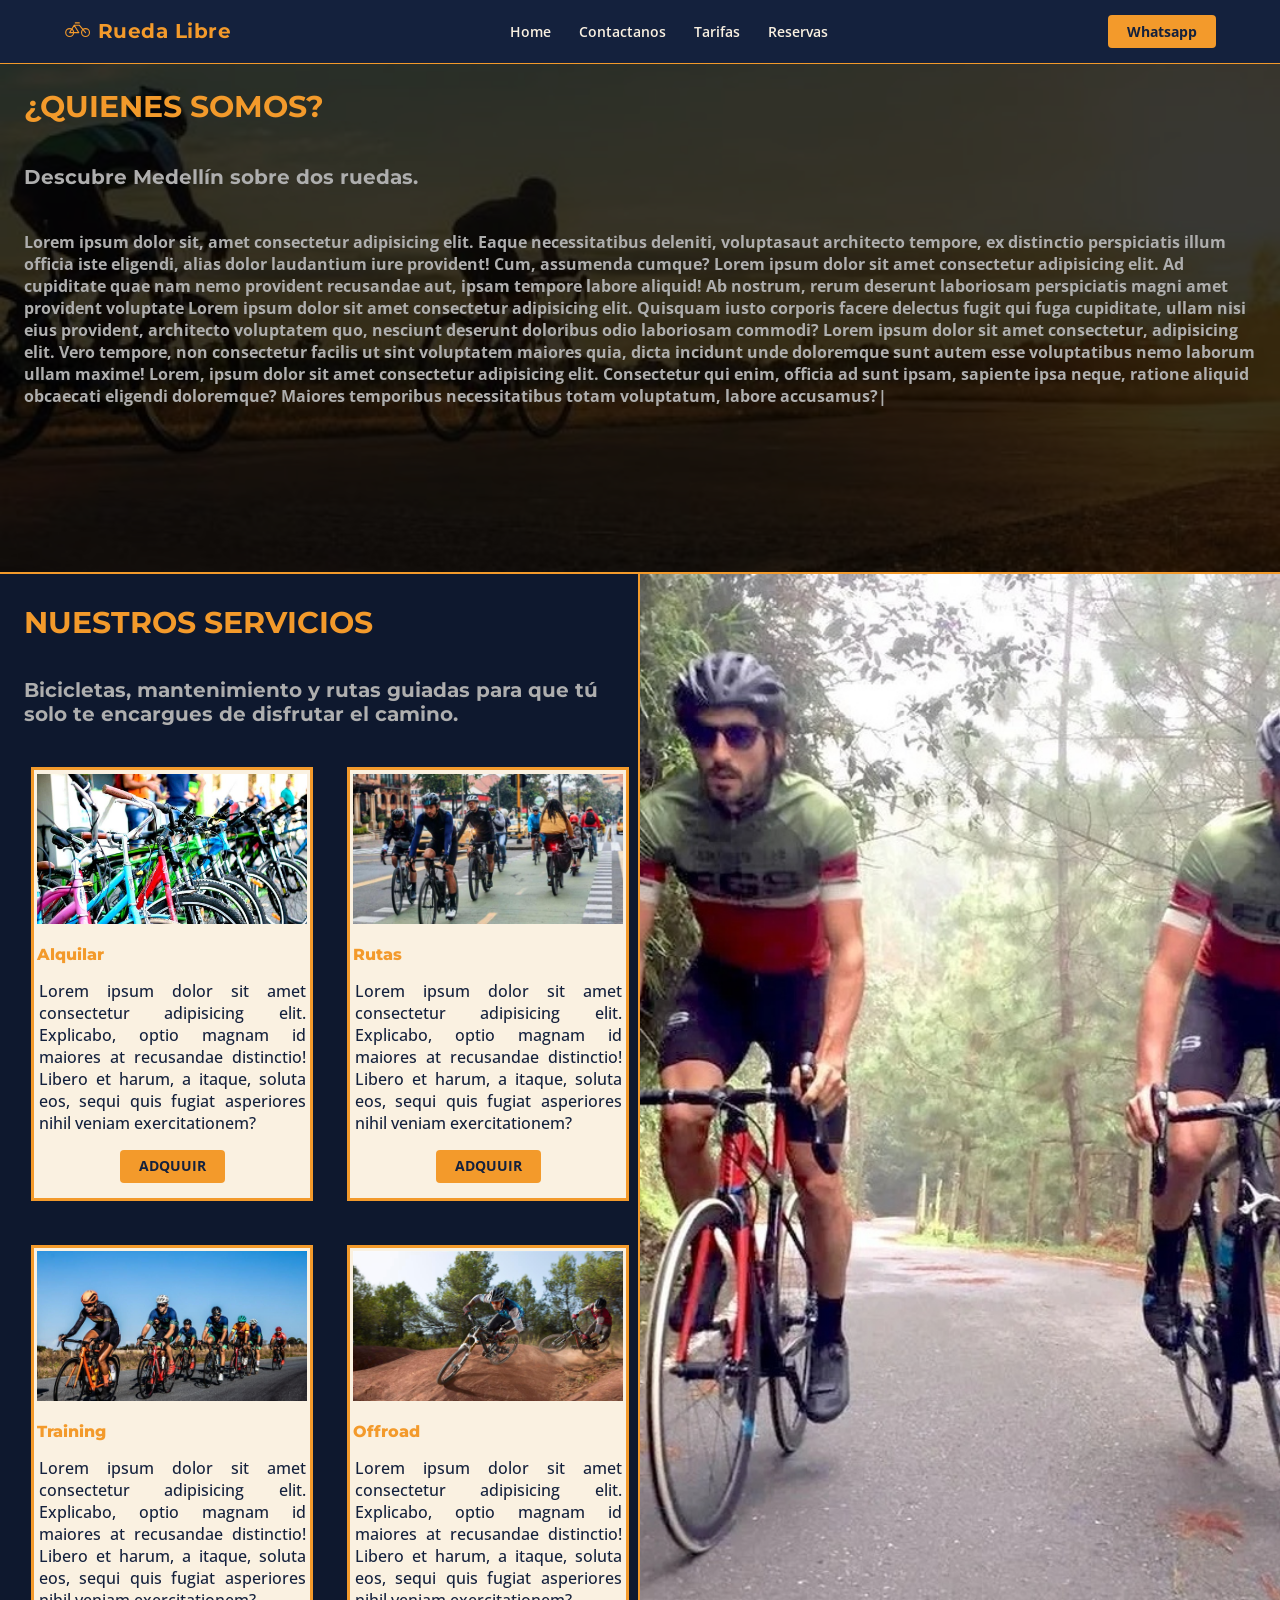
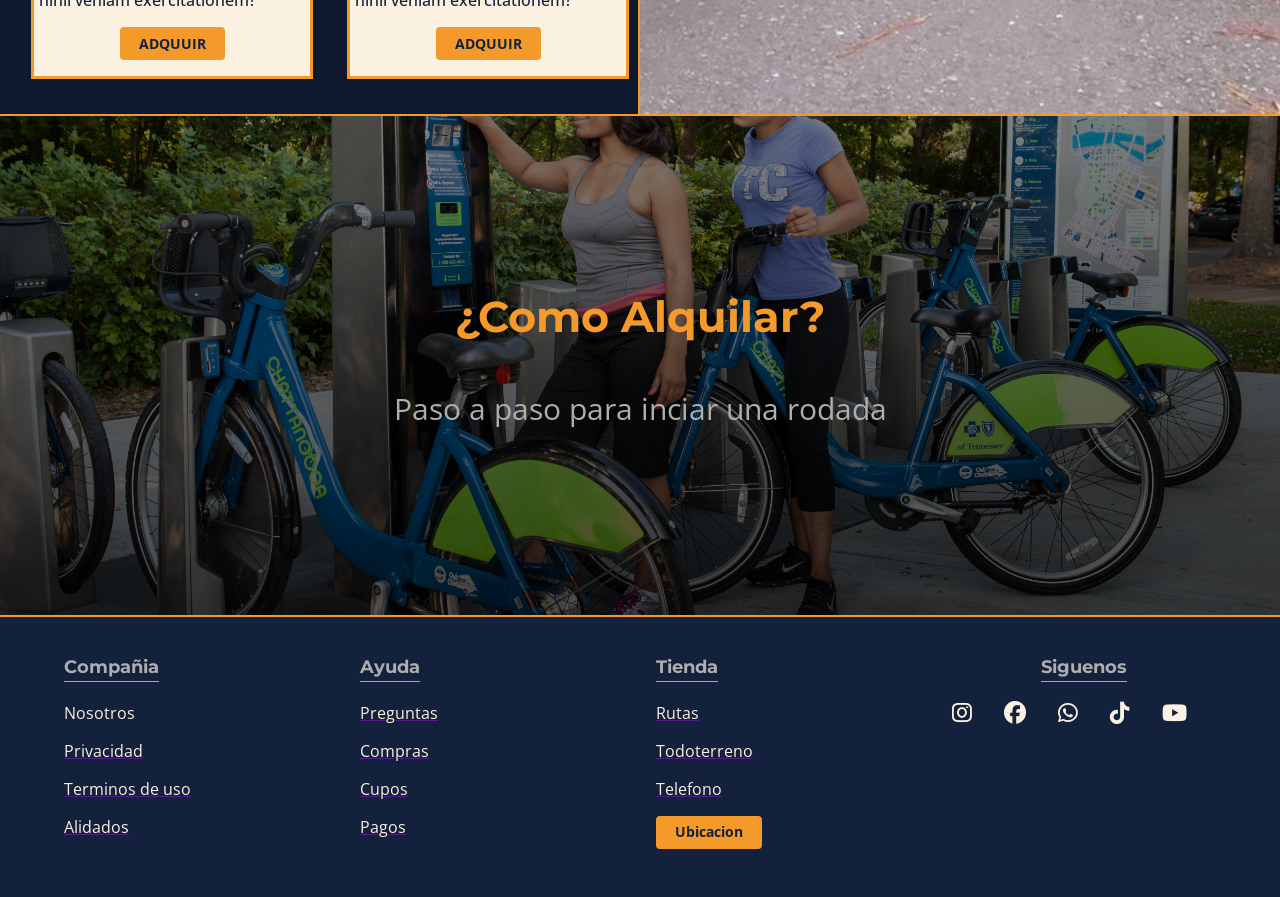
==== commit 77dbc5a4: "verison2.2Alpha" ====
--- a/index.html
+++ b/index.html
@@ -23,7 +23,7 @@
             </div>
             <ul class="opcioneNav">
                 <li class="opt11"><a href="../index.html">Home</a></li>
-                <li class="opt11"><a href="mailto:contacto@tudominio.com">Contactanos</a></li>
+                <li class="opt11"><a target="_blank" href="mailto:contacto@tudominio.com">Contactanos</a></li>
                 <li class="opt11"><a href="../Public/terifas.html">Tarifas</a></li>
                 <li class="opt11"><a href="../Public/reservas.html">Reservas</a></li>
             </ul>
@@ -147,13 +147,12 @@
 
                     </div>
 
-                    <div class="row2cards"></div>
+                    <div class="#ranward2"></div>
 
 
                 </div>
                 <div style="justify-content: center;" id="ranward2">
-                    <img src="resources\actimax-blog-1b74db6597-Ciclistas-medellin.webp" alt="" height="300px"
-                        width="300px" style="justify-content: left;" id="imgsection1">
+                    
                 </div>
             </div>
         </article>
--- a/styles/styles.css
+++ b/styles/styles.css
@@ -191,6 +191,10 @@
 
 #ranward2{ 
     min-width: 0;
+    background-image: url("../resources/ciclistas_1080x940.jpg");
+    background-size: cover;
+    background-position: center;
+    background-repeat: no-repeat;
 } 
 
 #imgsection1{ 
@@ -432,7 +436,9 @@
     margin-inline: auto; 
     margin-bottom: 3rem;
 
-} 
+}  
+
+
 
 .CardBody{ 
     align-items: center; 
@@ -511,4 +517,61 @@
 .BTNCARDINDEX:hover {
     background-color: var(--Btn1yEnlaces);
     color: var(--BackgroundPage);
-}+}  
+
+
+
+.tablastarifas {
+    --tarifas-fondo: var(--TitulosySubtitulos);
+    --tarifas-encabezado: color-mix(in srgb, var(--TitulosySubtitulos) 78%, white);
+    --tarifas-fila-alterna: color-mix(in srgb, var(--TitulosySubtitulos) 92%, white);
+    --tarifas-hover: color-mix(in srgb, var(--TitulosySubtitulos) 82%, white);
+
+    width: 100%;
+    border: 1px solid var(--Btn2YDestacado);
+    border-spacing: 0;
+    border-radius: 12px;
+    overflow: hidden;
+    background-color: var(--tarifas-fondo);
+    color: var(--BackgroundPage);
+    font-family: var(--Textos);
+    font-size: 0.95rem; 
+}
+
+.tablastarifas .encabezdo_tabla {
+    background-color: var(--tarifas-encabezado);
+}
+
+.tablastarifas .encabezdo_tabla .itemTable {
+    color: var(--BackgroundPage);
+    font-weight: 700;
+    text-align: left;
+}
+
+.tablastarifas .itemTable {
+    padding: 1rem;
+    border-bottom: 1px solid color-mix(in srgb, var(--BackgroundPage) 16%, transparent);
+}
+
+.tablastarifas .Cuerpo_tabla .rowteble:nth-child(even) {
+    background-color: var(--tarifas-fila-alterna);
+}
+
+.tablastarifas .Cuerpo_tabla .rowteble:nth-child(odd) {
+    background-color: var(--tarifas-fondo);
+}
+
+.tablastarifas .Cuerpo_tabla .rowteble .itemTable:first-child {
+    color: var(--Btn2YDestacado);
+    font-weight: 700;
+}
+
+.tablastarifas .Cuerpo_tabla .rowteble:hover {
+    background-color: var(--tarifas-hover);
+} 
+
+.sectiontabeltarifas{
+    padding: 0; 
+    margin: 0;
+}
+
